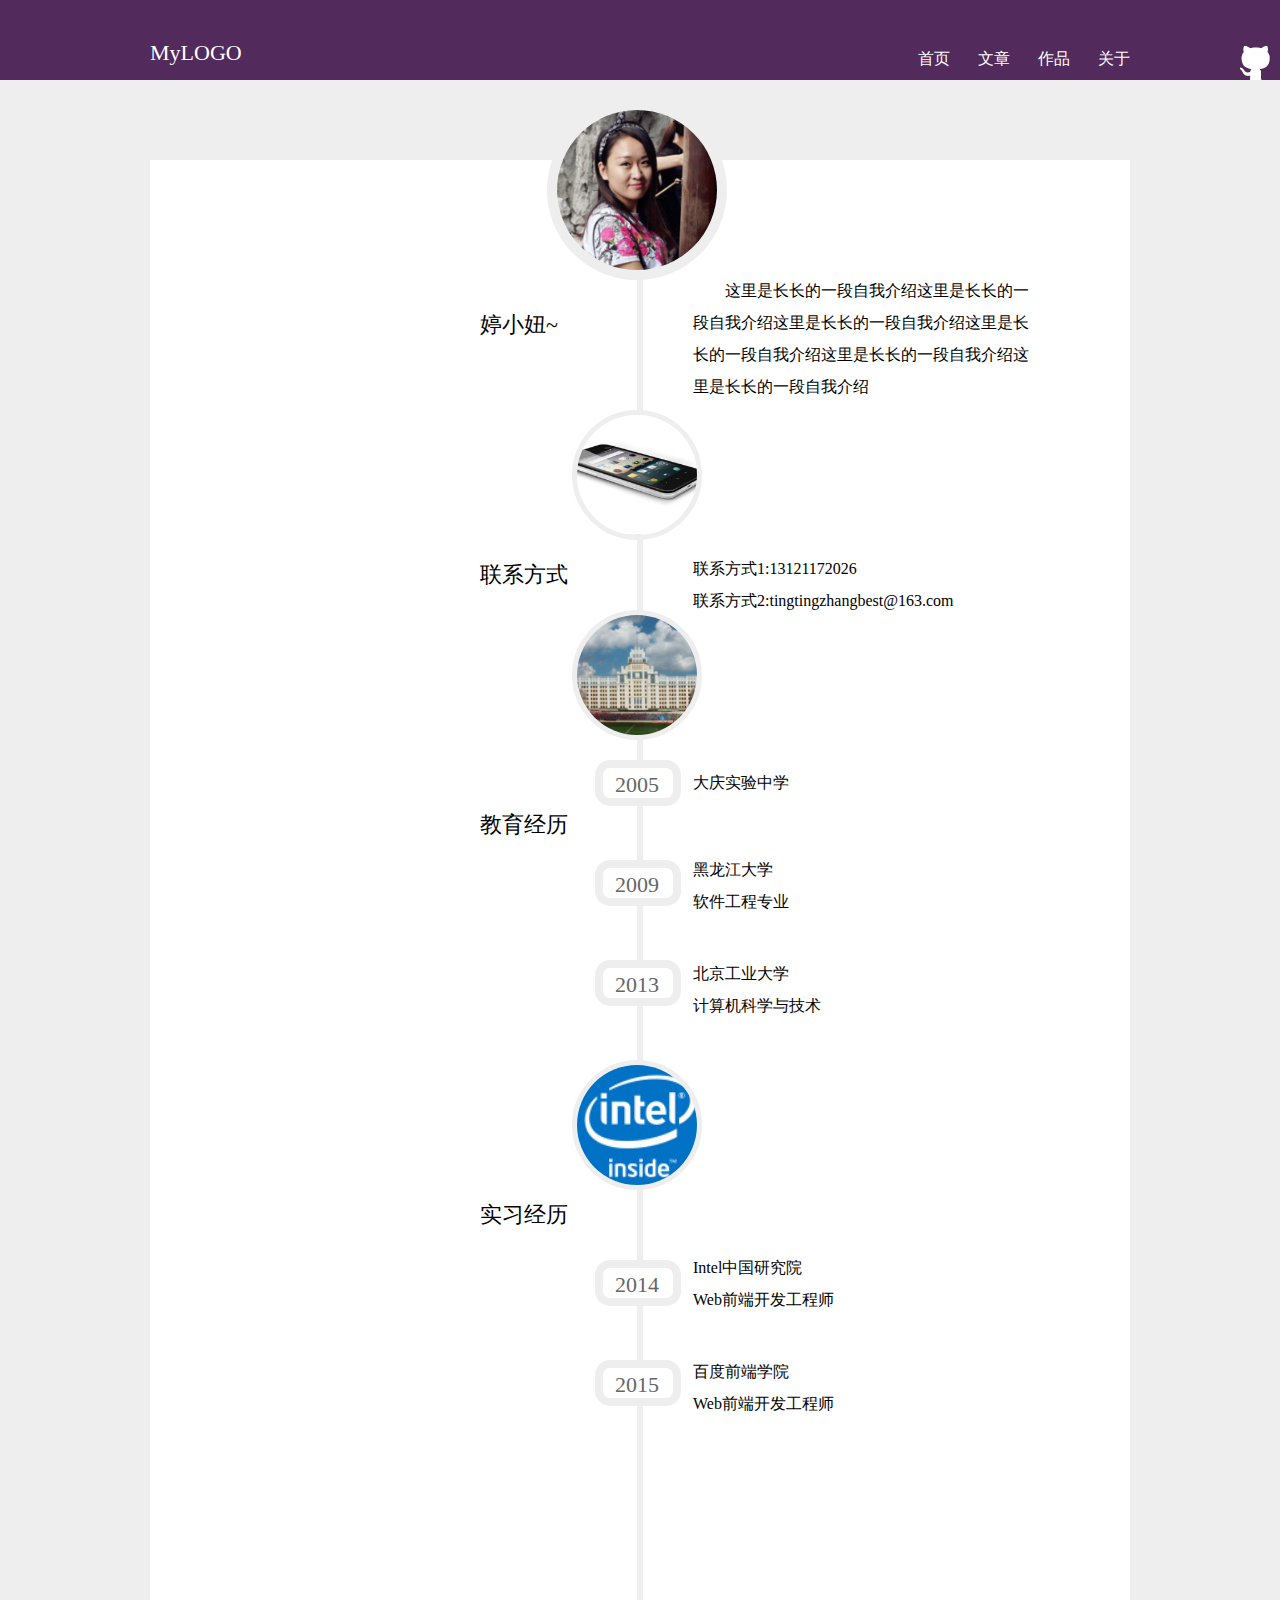
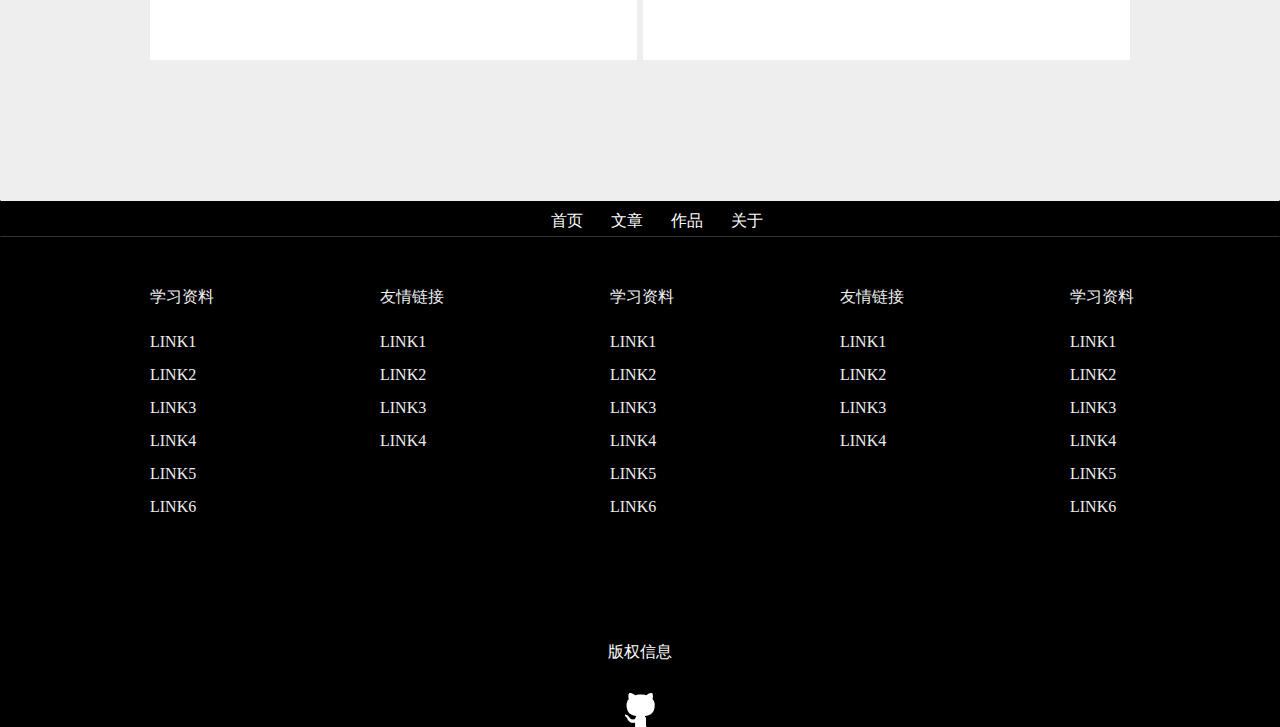
==== about.html @ 99a19ebb "upload blog" ====
<!DOCTYPE HTML>
<html xmlns="http://www.w3.org/1999/xhtml">
<head>
<meta http-equiv="Content-Type" content="text/html; charset=utf-8" />
<link href="css/style.css" rel="stylesheet" type="text/css">
<title>about</title>
</head>
<body class="bodycolor">
<div id="header">
	<div id="header_a">
		<span class="logo">MyLOGO</span>
		<div class="menu0">
		     <a href="index.html" class="menu">首页</a>
		     <a href="blog.html" class="menu">文章</a>
		     <a href="gallery.html" class="menu">作品</a>
		     <a href="about.html" class="menu1">关于</a>
		</div>
	</div>
		<img id="header_b" src="img/icon-github.png" />
</div>
<div id="aboutcontent">
	<div id="aboutcontent_left">
		<img  id="aboutcontent_img_name" src="img/header.jpg">
		<img  id="aboutcontent_img_tel" src="img/tele.jpg">
		<img  id="aboutcontent_img_sch" src="img/school.jpg">
		<img  id="aboutcontent_img_com" src="img/company.jpg">
		<div id="aboutcontent_date1"><p class="aboutcontent_date_p">2005</p></div>
		<div id="aboutcontent_date2"><p class="aboutcontent_date_p">2009</p></div>
		<div id="aboutcontent_date3"><p class="aboutcontent_date_p">2013</p></div>
		<div id="aboutcontent_date4"><p class="aboutcontent_date_p">2014</p></div>
		<div id="aboutcontent_date5"><p class="aboutcontent_date_p">2015</p></div>
		<p id="aboutcontent_left_name">婷小妞~</p>
		<p id="aboutcontent_left_tel">联系方式</p>
		<p id="aboutcontent_left_sch">教育经历</p>
		<p id="aboutcontent_left_com">实习经历</p>
    </div>
    <div id="aboutcontent_right">
    	<div id="aboutcontent_right_date1"><p>这里是长长的一段自我介绍这里是长长的一段自我介绍这里是长长的一段自我介绍这里是长长的一段自我介绍这里是长长的一段自我介绍这里是长长的一段自我介绍</p></div>
    	<div id="aboutcontent_right_date2"><p>联系方式1:13121172026</p><p>联系方式2:tingtingzhangbest@163.com</p></div>
    	<div id="aboutcontent_right_date3"><p>大庆实验中学</p></div>
    	<div id="aboutcontent_right_date4"><p>黑龙江大学</p><p>软件工程专业</p></div>
    	<div id="aboutcontent_right_date5"><p>北京工业大学</p><p>计算机科学与技术</p></div>
    	<div id="aboutcontent_right_date6"><p>Intel中国研究院</p><p>Web前端开发工程师</p></div>
    	<div id="aboutcontent_right_date7"><p>百度前端学院</p><p>Web前端开发工程师</p></div>
    </div>
</div>



<div id="content4_wrap2">
<div id="content4">
	<div id="content4_m">
	    <a href="index.html" class="menu">首页</a>
	    <a href="blog.html" class="menu">文章</a>
		<a href="gallery.html" class="menu">作品</a>
		<a href="about.html" class="menu1">关于</a>
	</div>
</div>
<div id="content5">
	<div id="content5_wrap">
	<div class="content5_m">
		<p class="content5_p">学习资料</p>
		<a href="" class="content5_a">LINK1</a>
		<a href="" class="content5_a">LINK2</a>
		<a href="" class="content5_a">LINK3</a>
		<a href="" class="content5_a">LINK4</a>
		<a href="" class="content5_a">LINK5</a>
		<a href="" class="content5_a">LINK6</a>
	</div>
	<div class="content5_m1">
		<p class="content5_p">友情链接</p>
		<a href="" class="content5_a">LINK1</a>
		<a href="" class="content5_a">LINK2</a>
		<a href="" class="content5_a">LINK3</a>
		<a href="" class="content5_a">LINK4</a>
	</div>
	<div class="content5_m1">
		<p class="content5_p">学习资料</p>
		<a href="" class="content5_a">LINK1</a>
		<a href="" class="content5_a">LINK2</a>
		<a href="" class="content5_a">LINK3</a>
		<a href="" class="content5_a">LINK4</a>
		<a href="" class="content5_a">LINK5</a>
		<a href="" class="content5_a">LINK6</a>
	</div>
	<div class="content5_m1">
		<p class="content5_p">友情链接</p>
		<a href="" class="content5_a">LINK1</a>
		<a href="" class="content5_a">LINK2</a>
		<a href="" class="content5_a">LINK3</a>
		<a href="" class="content5_a">LINK4</a>
	</div>
	<div class="content5_m2">
		<p class="content5_p">学习资料</p>
		<a href="" class="content5_a">LINK1</a>
		<a href="" class="content5_a">LINK2</a>
		<a href="" class="content5_a">LINK3</a>
		<a href="" class="content5_a">LINK4</a>
		<a href="" class="content5_a">LINK5</a>
		<a href="" class="content5_a">LINK6</a>
	</div>
</div>
	<p id="footer_p">版权信息</p>
	<img id="footer_img" src="img/icon-github.png" />
</div>
</div>




</body>
</html>
---- css/style.css ----
*{margin: 0;padding:0;}
html{
	min-width: 980px;
	
}
.bodycolor{background-color: #eee}
#header{
	background-color: #522A5C;
	width:100%;
	height:80px;
	position:relative;
	min-width: 1200px;
}
#header_a{
	margin:0 auto;
	width:980px;
	height:80px;
	position:relative;

}
#header_b{
	position:absolute;
	right: 10px;
	bottom: 0;
}
/*github图标的媒体查询*/
@media (max-width: 980px){
	#header_b{
		display:none;
	}
}
.logo{
	font-size: 22px;
	position:absolute;
	top:40px;
	left:0;
	color:white;
	font-family: "微软雅黑";

}
ul,li{
	list-style: none;
}
.menu0 ul{
	float:right;
}
.menu0 li{
	float:left;
}
.menu{
    font-family: "微软雅黑";
    font-size: 16px;
    margin-right: 24px;
    color:white;
    text-decoration: none;
}
.menu1{
    font-family: "微软雅黑";
    font-size: 16px;
    margin-right: 0;
    color:white;
    text-decoration: none;
}
.menu0{
	position:absolute;
    right: 0;
    bottom: 10px;
}

#img{
	width:100%;
	height:580px;
}

/*以上是头部的布局*/

/*以下是index的布局*/
#content1{
	width:100%;
	position:relative;
	min-width: 1200px;
}
.content_p{
	width: 400px;
	height:135px;
	background-color:#fff;
	background: -webkit-linear-gradient(top,rgba(255,255,255,.3) 75%,rgba(255,255,255,0) 100%);
	background: -moz-linear-gradient(top,rgba(255,255,255,.3) 75%,rgba(255,255,255,0) 100%);
	background: -ms-linear-gradient(top,rgba(255,255,255,.3) 75%,rgba(255,255,255,0) 100%);
	background: -o-linear-gradient(top,rgba(255,255,255,.3) 75%,rgba(255,255,255,0) 100%);
	filter:Alpha(opacity=30);|
	opacity: 0.3;
	position:absolute;
	bottom:4px;
	right:125px;
}
#content_p1{
	 text-align: right;
	 font-size: 18px;
	 padding:10px 10px 0 10px;
	 margin-bottom: 12px;
	 color:white;
}
#content_p2{
	 text-indent: 2em;
	 font-size: 14px;
	 padding:0 10px;
	 padding-bottom: 30px;
	 line-height: 1.5em;
	 color:white; 
}
#content2{
	width:100%;
	height: 450px;
	background-color:#EEE;
	margin-bottom: 450px;
	min-width: 1200px;

}
#content2_m_wrap{
    width: 1200px;
	overflow: hidden;
}
.content2_m1{
	width:320px;
	float:left;
	margin-top: 10px;
	margin-left: 185px;
	margin-right:10px;
	background-color:#fff;
    padding-bottom: 5000px;
	margin-bottom: -4980px;

}
.content2_m2{
	width:320px;
	float:left;
	margin-top: 10px;
	margin-right:10px;
	background-color:#fff;
	padding-bottom: 5000px;
	margin-bottom: -4980px;
}
.content2_img{
	width:300px;
	height:180px;
	margin: 10px;
}
.content2_p{
	text-indent: 2em;
	 font-size: 14px;
	 padding:15px 30px;
	 line-height: 1.7em;
}
#content3{
	width:100%;
	position: relative;
	background-color:#fff;
}
#content3_wrap{
	width:800px;
	min-width: 800px;
}
#content3_img{
	width:160px;
	height:160px;
	position: absolute;
	margin:auto;
	left:0;
	right:0;
	top:-500px;
}

#content3_p1{
	font-size:20px;
	font-family: "宋体";
	color: black;
	width:160px;
	height:50px;
	position: absolute;
	margin:auto;
	left:0;
	right:0;
	top:-300px;
	
}
#content3_p2{
	width:600px;
	position: absolute;
	font-size: 14px;
	line-height: 2em;
	text-indent: 2em;
	margin:auto;
	left:0;
	right:0;
	top:-200px;
}

/*以下是版权footer的布局*/
#content4{
	background-color: black;
	color: white;
	height:35px;
	border:1px solid #333;
	border-color:#eee black #333 black; 
	position: relative;
	min-width: 1200px;
}
#content4_m{

	position: absolute;
	top:10px;
	left:550px;
}
#content5{
	width:100%;
	height:490px;
	background-color: black;
	position: relative;
	min-width: 1200px;
}
#content5_wrap{
	width:1200px;
	min-width:1200px;
	overflow: hidden;
}
.content5_m{
	width:80px;
	height:250px;
	float:left;
	margin-left: 150px;
	margin-top: 50px;
	margin-right: 150px;

}
.content5_m1{
	width:80px;
	height:250px;
	float:left;
	margin-top: 50px;
	margin-right: 150px;
}
.content5_m2{
	width:80px;
	height:250px;
	float:left;
	margin-top: 50px;
}
.content5_p{
	color:#eee;
	margin-bottom: 25px;
}
.content5_a{
	color:#eee;
	padding-bottom: 15px;
	display:inline-block;
}
#content5 a:link{
	text-decoration: none;
}
#content5 a:hover{
	text-decoration: underline;
	
}
#footer_p{
	width:65px;
	height: 15px;
	position:absolute;
	margin:auto;
	left:0;
	right:0;
	bottom:70px;
	color: white;
}
#footer_img{
	position:absolute;
	margin:auto;
	left:0;
	right:0;
	bottom:0;
	top:456px;
}


/*以下是blog的布局*/
#bigcontent{
	width:100%;
	background-color: #eee;
	padding-top: 20px;
}
#bigcontent_wrap{
	width: 1250px;
	margin:0 auto;
}
/*以下是左半部分的布局*/
#leftcontent{
	width:700px;
	height:1000px;
	margin-left: 120px;
	float: left;
	margin-right: 15px;
}
#rightcontent{
	width:300px;
	height:100px;
	background-color: white;
	float: left;
}
.leftcontent_p{
	width:700px;
	background-color: white;
	margin-bottom: 10px;
	position: relative;
}
.leftcontent_p1{
	color:#A660B7;
	font-size: 18px;
	padding-top: 20px;
	padding-left: 15px;


}
.leftcontent_p2{
	color:#666;
	font-size: 16px;
	padding-top: 10px;
	padding-left: 15px;
	
}
.leftcontent_p3{
	font-size: 14px;
	text-indent: 2em;
	padding:10px 20px 0 20px;
	line-height: 2em;
	display: inline-block;
}
.leftcontent_p4{
	font-size: 14px;
	text-indent: 2em;
	padding:0 20px;
	line-height: 2em;
	display: inline-block;
}
.leftcontent_p5{
	text-align: right;
	margin: 40px 35px 0 0;
	padding-bottom: 20px;
	font-size: 12px;
	color: #999;
}
.leftcontent_p_small1{
	width:56px;
	height:46px;
	background-color:#522A5C;
	color:#eee;
	text-align: center;
	position: absolute;
	top:15px;
	left:-56px;
}
.leftcontent_p_small1 span{
	margin-top: 12px;
	display: inline-block;
}
.leftcontent_p_small2{
	width:56px;
	height:46px;
	background-color:#A660B7;
	color:#eee;
	text-align: center;
	position: absolute;
	top:61px;
	left:-56px;
	}
.leftcontent_p_small2 span{
	margin-top: 12px;
	display: inline-block;
}
#leftcontent_bottom{
	width:650px;
	height:50px;
	margin-left: 50px;
	margin-bottom: 50px;
}
.leftcontent_bottom1{
	height:50px;
	background-color: white;
	float:left;
	margin-right: 10px;
	color: black;
}
.leftcontent_bottom2{
	height:50px;
	background-color: white;
	float:left;
	margin-right: 10px;
	color: black;
}
.leftcontent_bottom3{
	height:50px;
	background-color: white;
	float:left;
	margin-right: 10px;
	color: black;
}
.leftcontent_bottom1 a{
	margin-top: 15px;
	display: inline-block;
	padding:0 10px;
}
.leftcontent_bottom1:hover{
	background-color: #A660B7;
}
.leftcontent_bottom2:hover{
	background-color: #A660B7;
}

.leftcontent_bottom2 a{
	margin-top: 15px;
	display: inline-block;
	padding:0 20px;
}
#content4_wrap{
	width:100%;
	clear:left;
	position: absolute;
	top:1600px;
}
#leftcontent_bottom a{
	color: black;
}
#leftcontent_bottom a:link{
	text-decoration: none;
}
/*以下是右半部分的布局*/
#rightcontent_top{
	width:300px;
}
#rightcontent_top1{
	width: 260px;
	height: 40px;
	margin:25px auto;
	border: 1px solid #e2e2e2;
	position: relative;
}
#rightcontent_top1:hover{
	border:  1px solid #474560;
}
.keyword{
	width:170px;
	height: 40px;
	border:none;
	outline:medium;
	background-image: url(../img/search.png);
	background-repeat: no-repeat;
	background-size: 144px;
}
.keyword:focus{
	background-image: none;
}
.submit{
	width:50px;
	height: 40px;
	border:none;
	font-size: 18px;
	color:#fff;
	background: #e2e2e2;
	position: absolute;
	top:0;
	right: 0;
}
.submit:hover{
	background: #47456D;
}



#rightcontent_select{
	width:300px;
	margin-top: 40px;
}
.rightcontent_select1{
	width:294px;
	height:60px;
	background-color: #fff;
	border-left:6px solid #DFC6E6;
	margin-top:2px;

}
.rightcontent_select1:hover{
	border-left:6px solid #522A5C;
}
.rightcontent_select1 span{
	font-size: 20px;
	padding-left: 25px;
	display: inline-block;
	font-family: "微软雅黑";
	font-size: 16px;
}
#rightcontent_calendar{
	width:300px;
	height:300px;
	background-color: white;
	margin-top: 16px;
	padding-top: 8px;
}
.calendar{
	margin:20px;
	width:260px;
	height: 260px;
	text-align: center;
	border-collapse: collapse;
	color: #888;
	font-size: 16px;
	font-family: "微软雅黑";
}
.calendar tr{
	border-bottom: 1px solid #DFC6E6;
}
.calendar td{
	font-size: 16px;
}
.calendar_dark{
	color: #522A5C;
	font-weight: bold;
}





#rightcontent_bottom{
	width:300px;
	height:240px;
	background-color: white;
	margin-top: 16px;
}
.tag_title{
	font-size: 20px;
	color: #666;
	padding-top: 20px;
	margin-left: 30px;
	margin-bottom: 20px;
	font-family: "微软雅黑";
}

.tag_item{
	color: #773C88;
	font-size: 16px;
	margin-left: 25px;
	line-height: 2em;
	font-family: "微软雅黑";
}
.tag_item span{
	padding-right: 10px;
}
.tag_1{
	font-size: 34px;
	font-weight: bold;
}
.tag_2{
	font-size: 24px;
	font-weight: bold;
}
/*以下是gallery的布局*/
#gallery_big_wrap{
	width:1300px;
	
}
#gallery_left{
	width:762px;
	margin-top: 20px;
	margin-left: 120px;
	float: left;
	margin-right: 15px;
	background-color: white;
}
#gallery_right{
	width:300px;
	   /*height:500px;一会是要删除的*/
	margin-top: 20px;
	background-color: white;
	float: left;
}
#content4_wrap1{
	width:100%;
	clear:left;
	position: absolute;
	top:1400px;
}
#gallery_left_title{
	height:55px;
	background-color:white;
	font-family: "微软雅黑";

}
#gallery_left_title li{
	height:40px;
	padding: 8px 17px;
	display: inline-block;
	background-color: white;
	margin-right: -6px;
	border-top: 4px solid #DFC6E6;
	border-right: 2px solid #F6F6F6;
	border-bottom: 2px solid #F6F6F6;	
}
#gallery_left_title li:hover{
	border-top: 4px solid #522A5C;
	border-bottom: 2px solid white;
}

#gallery_left_title li a{
	text-decoration: none;
	color:black;
	font-size: 18px;
	display: inline-block;
	padding-top: 10px;

}
#gallery_left_contains{
	width:785px;
	height: 1050px;
	padding-top: 30px;
	padding-left: 15px;
	box-sizing:border-box;
	position: relative;
}
.gallery_left_contains_image_first{
	width:340px;
	float: left;
	margin: 0 43px 15px 0;
}
.gallery_left_contains_image{
	width:190px;
	margin-bottom: 15px;
	margin-right: 10px;
	
}
#gallery_left_contains div img{
	display: block;
}
#image2_1{
	position: absolute;
	top:345px;
	left:205px;
}
#image3_1{
	position: absolute;
	top:30px;
	left:390px;
}
#image4_1{
	position: absolute;
	top:30px;
	left:575px;
}
.gallery_left_contains_p1{
	width:340px;
	background-color: #D9A300;
	padding:10px;
	position: relative;
}
.gallery_left_contains_p3{
	width:150px;
	background-color: #8E1CB9;
	padding:10px;
	position: relative;
}
.gallery_left_contains_p4{
	width:150px;
	background-color: #EA5224;
	padding:10px;
	position: relative;
}
.gallery_left_contains_p5{
	width:150px;
	background-color: #DB1779;
	padding:10px;
	position: relative;
}
.gallery_left_contains_p6{
	width:150px;
	background-color: #36BF83;
	padding:10px;
	position: relative;
}
.gallery_left_contains_p7{
	width:150px;
	background-color: #67BF27;
	padding:10px;
	position: relative;
}
.gallery_left_contains_p8{
	width:150px;
	background-color: #ADDE89;
	padding:10px;
	position: relative;
}
.gallery_left_contains_p9{
	width:150px;
	background-color: #9BB7E8;
	padding:10px;
	position: relative;
}
.gallery_left_contains_p10{
	width:150px;
	background-color: #F25A5A;
	padding:10px;
	position: relative;
}
.gallery_left_contains_p11{
	width:150px;
	background-color: #487EDE;
	padding:10px;
	position: relative;
}
.gallery_left_contains_p_left{
	position: absolute;
	top:15px;
	left:15px;

}
#gallery_left_contains div span{
	display:inline-block;
	border:1px solid white;
	padding:5px 9px;
	-webkit-border-radius:20px;
	-moz-border-radius:20px;
	border-radius:20px;
	color: white;
}
.gallery_left_contains_p_right{
	margin-top: 8px;
	margin-left: 50px;
    width:100px;
}
.gallery_left_contains_p_right1{
	margin-top: 8px;
	margin-left: 50px;
    width:200px;
}
#gallery_left_contains div h4{
	font-size: 16px;
	padding-bottom: 5px;
	color: white;
	font-weight: normal;
}
#gallery_left_contains div p{
	font-size: 14px;
	line-height: 1.5em;
	color: white;
}
/*加载更多*/
#addmoreup{
	width:800px;
	height: 10px;
	background-color: #eee;
	clear:both;
}
#addmore{
	width:755px;
	height: 60px;
	background-color: white;
	clear: both;
}
#addmore a{
	font-size: 20px;
	color: #666666;
	padding-top: 20px;
	padding-left: 350px;
	text-decoration: none;
	display: block;
	font-family: "黑体";
}
#gallery_right1{
	width:300px;
	height: 10px;
	background-color: #eee;
}

#gallery_right2{
	width:300px;
	height: 300px;
}
#gallery_right2 p{
	font-family: "微软雅黑";
	font-size: 16px;
	padding:20px 0 0 20px;
	color: #666;
	margin-bottom: 20px;
}
.ranking_all{
	width:260px;
	margin:0 auto;
	margin-bottom: 10px;
}
.ranking_all span{
	font-family: "微软雅黑";
}
.ranking_num{
	width:16px;
	height: 16px;
	background-color: #522A5C;
	color: white;
	border-radius: 50%;
	display: inline-block;
	text-align: center;
	line-height: 16px;
	font-size: 12px;
}
.ranking_bar_wrap{
	width:140px;
	height: 20px;
	border:1px solid #522A5C;
	background-color: #F6F6F6;
	display: inline-block;
	position: relative;
	top:6px;
	
}
.ranking_bar{
	height: 20px;
	background-color:#522A5C; 
}

/*以下是about的布局*/
#aboutcontent{
	width:980px;
	height:1500px;
	margin:80px auto;
	background-color: #EEE;
}
#aboutcontent_left{
	width:487px;
	height:1500px;
	float:left;
	background-color: #fff;
	position: relative;
}
#aboutcontent_right{
	width:487px;
	height:1500px;
	float:right;
	background-color: #fff;
}
#aboutcontent_img_name{
	width:160px;
	height: 160px;
	border:10px solid #eee;
	border-radius: 250px;
	position: absolute;
	top:-60px;
	right:-90px;
}
#aboutcontent_img_tel{
	width:120px;
	height: 120px;
	border:5px solid #eee;
	border-radius: 250px;
	position: absolute;
	top:250px;
	right:-65px;
}
#aboutcontent_img_sch{
	width:120px;
	height: 120px;
	border:5px solid #eee;
	border-radius: 250px;
	position: absolute;
	top:450px;
	right:-65px;
}
#aboutcontent_img_com{
	width:120px;
	height: 120px;
	border:5px solid #eee;
	border-radius: 250px;
	position: absolute;
	top:900px;
	right:-65px;
}
#aboutcontent_left p{
	font-size: 22px;
	word-spacing: 1.5em;
	font-family: "幼圆";
}
#aboutcontent_left_name{
	margin-top: 150px;
	margin-left: 330px;
}
#aboutcontent_left_tel{
	margin-top: 220px;
	margin-left: 330px;
}
#aboutcontent_left_sch{
	margin-top: 220px;
	margin-left: 330px;
}
#aboutcontent_left_com{
	margin-top: 360px;
	margin-left: 330px;
}
.aboutcontent_date_p{
	margin:4px 12px;
	color: #666;

}
#aboutcontent_date1{
	width:70px;
	height: 30px;
	border-radius: 15px;
	border:8px solid #eee;
	font-size: 20px;
	background-color: white;
	position: absolute;
	top:600px;
	right:-44px;
}
#aboutcontent_date2{
	width:70px;
	height: 30px;
	border-radius: 15px;
	border:8px solid #eee;
	font-size: 20px;
	background-color: white;
	position: absolute;
	top:700px;
	right:-44px;
}
#aboutcontent_date3{
	width:70px;
	height: 30px;
	border-radius: 15px;
	border:8px solid #eee;
	font-size: 20px;
	background-color: white;
	position: absolute;
	top:800px;
	right:-44px;
}
#aboutcontent_date4{
	width:70px;
	height: 30px;
	border-radius: 15px;
	border:8px solid #eee;
	font-size: 20px;
	background-color: white;
	position: absolute;
	top:1100px;
	right:-44px;
}
#aboutcontent_date5{
	width:70px;
	height: 30px;
	border-radius: 15px;
	border:8px solid #eee;
	font-size: 20px;
	background-color: white;
	position: absolute;
	top:1200px;
	right:-44px;
}
/*右侧布局*/
#aboutcontent_right_date1{
	width:340px;
	margin-left: 50px;
	margin-top: 115px;
	line-height: 2em;
	text-indent: 2em;
}
#aboutcontent_right_date2{
	width:340px;
	margin-left: 50px;
	margin-top: 150px;
	line-height: 2em;
}
#aboutcontent_right_date3{
	width:340px;
	margin-left: 50px;
	margin-top: 150px;
	line-height: 2em;
}
#aboutcontent_right_date4{
	width:340px;
	margin-left: 50px;
	margin-top: 55px;
	line-height: 2em;
}
#aboutcontent_right_date5{
	width:340px;
	margin-left: 50px;
	margin-top: 40px;
	line-height: 2em;
}
#aboutcontent_right_date6{
	width:340px;
	margin-left: 50px;
	margin-top: 230px;
	line-height: 2em;
}
#aboutcontent_right_date7{
	width:340px;
	margin-left: 50px;
	margin-top: 40px;
	line-height: 2em;
}


#content4_wrap2{
	width:100%;
	clear:left;
	position: absolute;
	top:1800px;
}
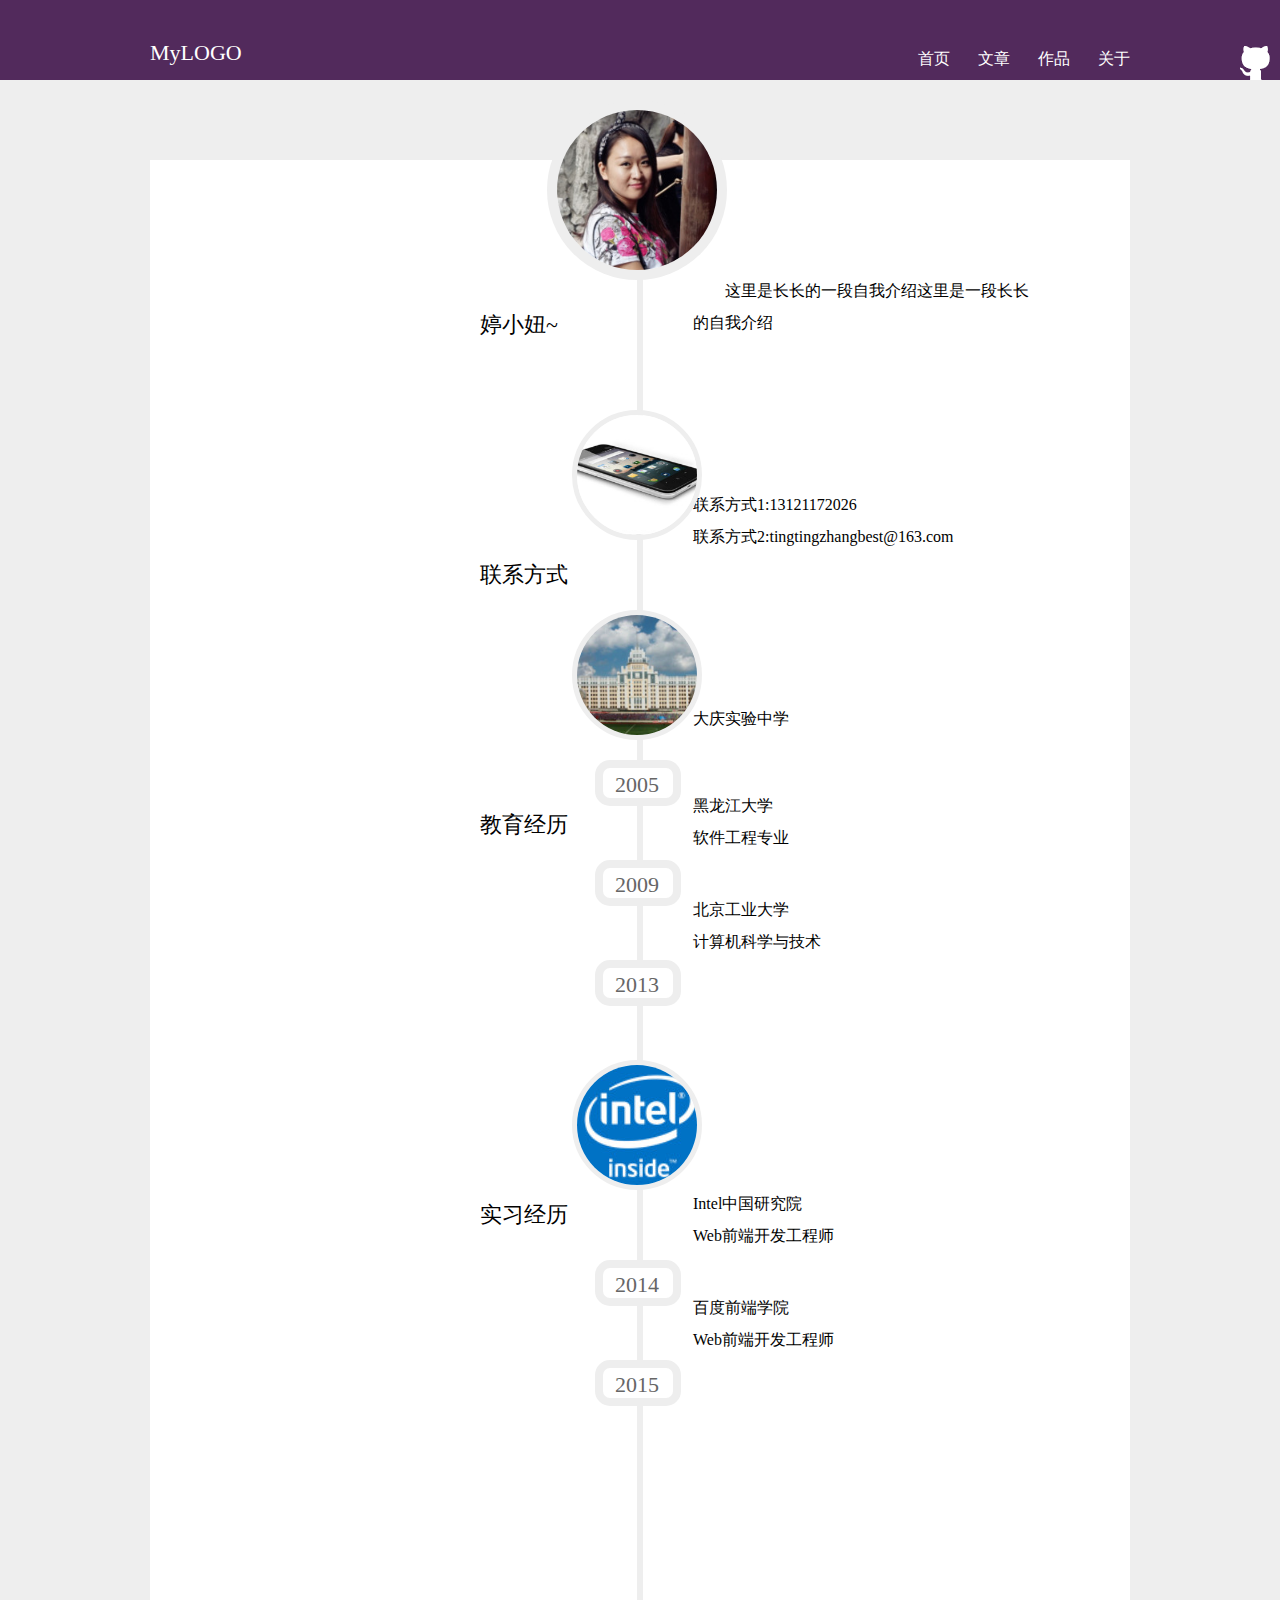
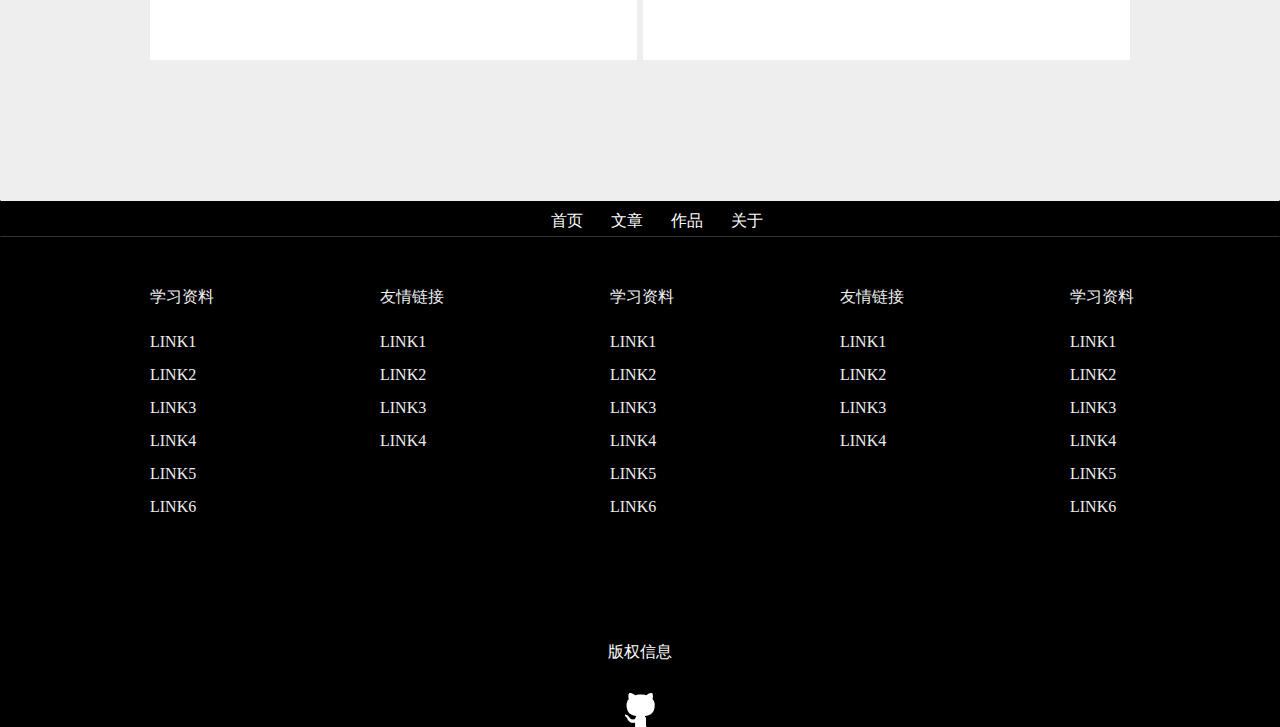
==== commit 633dcc24: "Update about.html" ====
--- a/about.html
+++ b/about.html
@@ -35,13 +35,13 @@
 		<p id="aboutcontent_left_com">实习经历</p>
     </div>
     <div id="aboutcontent_right">
-    	<div id="aboutcontent_right_date1"><p>这里是长长的一段自我介绍这里是长长的一段自我介绍这里是长长的一段自我介绍这里是长长的一段自我介绍这里是长长的一段自我介绍这里是长长的一段自我介绍</p></div>
-    	<div id="aboutcontent_right_date2"><p>联系方式1:13121172026</p><p>联系方式2:tingtingzhangbest@163.com</p></div>
-    	<div id="aboutcontent_right_date3"><p>大庆实验中学</p></div>
-    	<div id="aboutcontent_right_date4"><p>黑龙江大学</p><p>软件工程专业</p></div>
-    	<div id="aboutcontent_right_date5"><p>北京工业大学</p><p>计算机科学与技术</p></div>
-    	<div id="aboutcontent_right_date6"><p>Intel中国研究院</p><p>Web前端开发工程师</p></div>
-    	<div id="aboutcontent_right_date7"><p>百度前端学院</p><p>Web前端开发工程师</p></div>
+    	<div id="aboutcontent_right_date1"><div>这里是长长的一段自我介绍这里是一段长长的自我介绍</div></div>
+    	<div id="aboutcontent_right_date2"><div>联系方式1:13121172026</div><div>联系方式2:tingtingzhangbest@163.com</div></div>
+    	<div id="aboutcontent_right_date3"><div>大庆实验中学</div></div>
+    	<div id="aboutcontent_right_date4"><div>黑龙江大学</div><div>软件工程专业</div></div>
+    	<div id="aboutcontent_right_date5"><div>北京工业大学</div><div>计算机科学与技术</div></div>
+    	<div id="aboutcontent_right_date6"><div>Intel中国研究院</div><div>Web前端开发工程师</div></div>
+    	<div id="aboutcontent_right_date7"><div>百度前端学院</div><div>Web前端开发工程师</div></div>
     </div>
 </div>
 
@@ -59,7 +59,7 @@
 <div id="content5">
 	<div id="content5_wrap">
 	<div class="content5_m">
-		<p class="content5_p">学习资料</p>
+		<div class="content5_p">学习资料</div>
 		<a href="" class="content5_a">LINK1</a>
 		<a href="" class="content5_a">LINK2</a>
 		<a href="" class="content5_a">LINK3</a>
@@ -68,14 +68,14 @@
 		<a href="" class="content5_a">LINK6</a>
 	</div>
 	<div class="content5_m1">
-		<p class="content5_p">友情链接</p>
+		<div class="content5_p">友情链接</div>
 		<a href="" class="content5_a">LINK1</a>
 		<a href="" class="content5_a">LINK2</a>
 		<a href="" class="content5_a">LINK3</a>
 		<a href="" class="content5_a">LINK4</a>
 	</div>
 	<div class="content5_m1">
-		<p class="content5_p">学习资料</p>
+		<div class="content5_p">学习资料</div>
 		<a href="" class="content5_a">LINK1</a>
 		<a href="" class="content5_a">LINK2</a>
 		<a href="" class="content5_a">LINK3</a>
@@ -84,14 +84,14 @@
 		<a href="" class="content5_a">LINK6</a>
 	</div>
 	<div class="content5_m1">
-		<p class="content5_p">友情链接</p>
+		<div class="content5_p">友情链接</div>
 		<a href="" class="content5_a">LINK1</a>
 		<a href="" class="content5_a">LINK2</a>
 		<a href="" class="content5_a">LINK3</a>
 		<a href="" class="content5_a">LINK4</a>
 	</div>
 	<div class="content5_m2">
-		<p class="content5_p">学习资料</p>
+		<div class="content5_p">学习资料</div>
 		<a href="" class="content5_a">LINK1</a>
 		<a href="" class="content5_a">LINK2</a>
 		<a href="" class="content5_a">LINK3</a>
@@ -100,7 +100,7 @@
 		<a href="" class="content5_a">LINK6</a>
 	</div>
 </div>
-	<p id="footer_p">版权信息</p>
+	<div id="footer_p">版权信息</div>
 	<img id="footer_img" src="img/icon-github.png" />
 </div>
 </div>
@@ -109,4 +109,4 @@
 
 
 </body>
-</html>+</html>
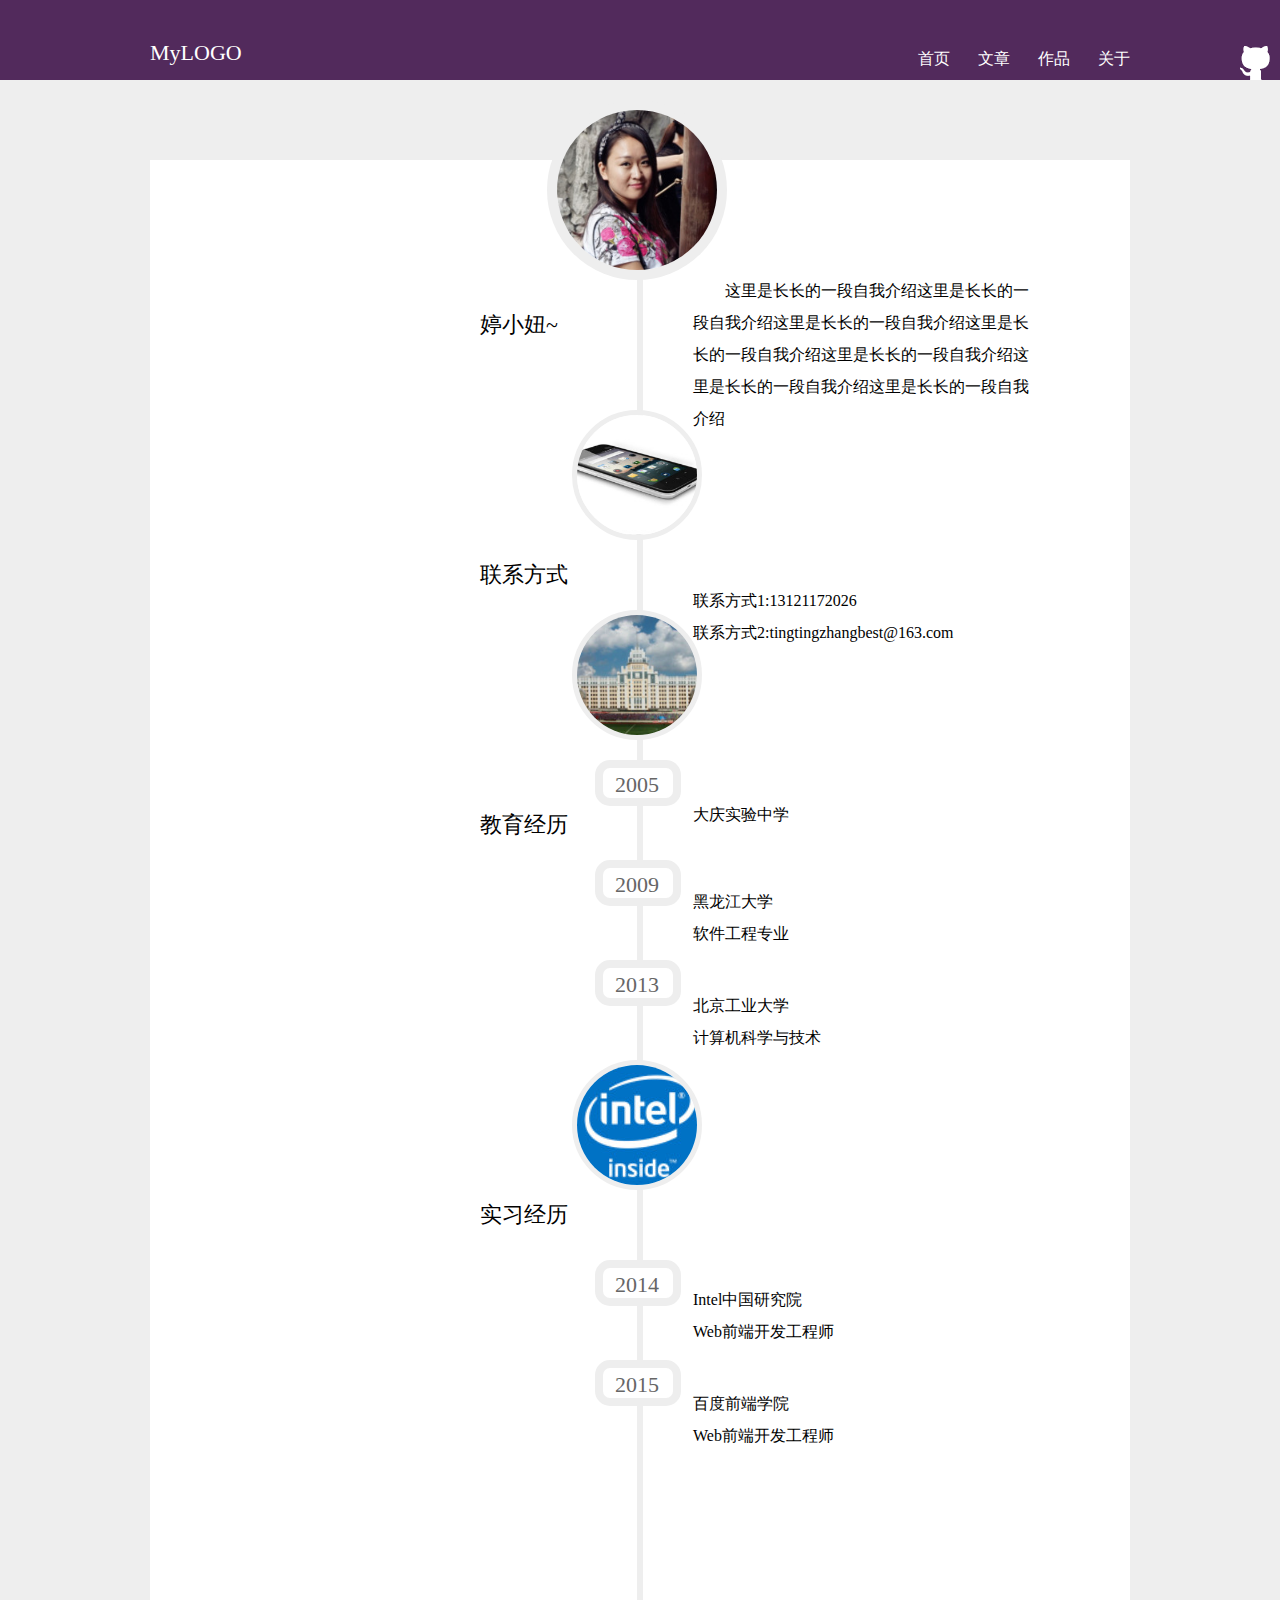
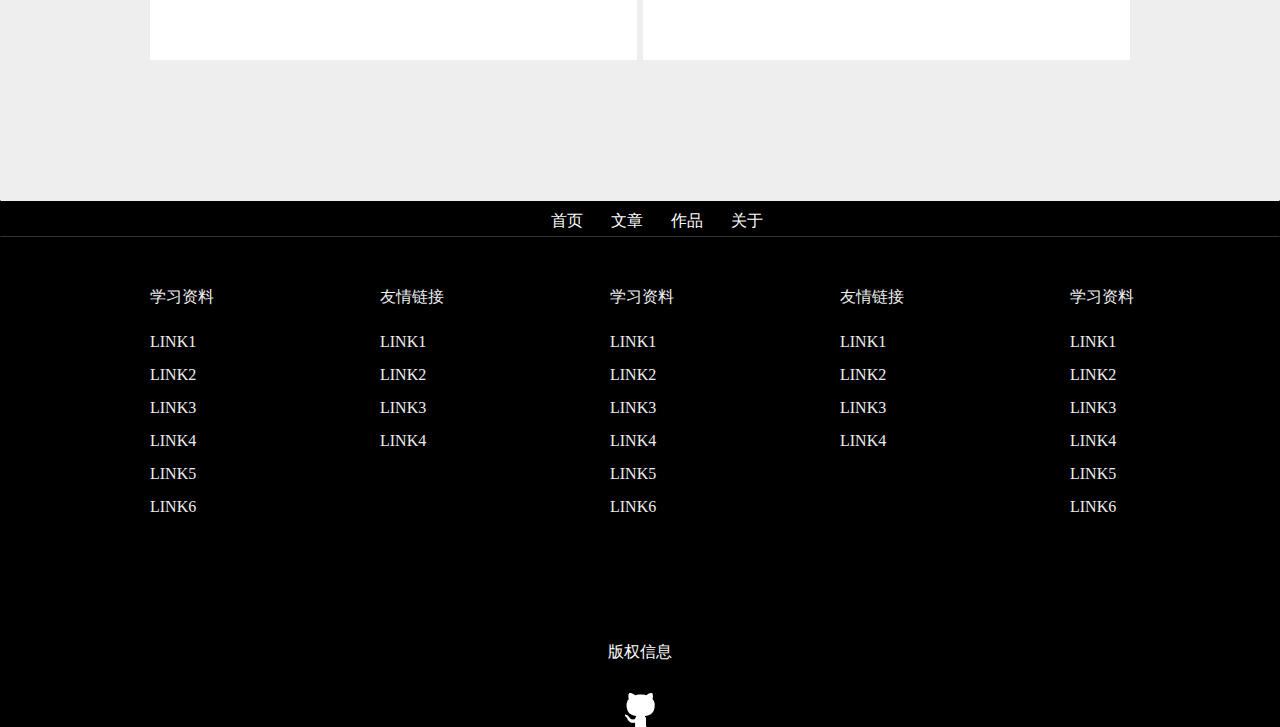
==== commit 96bf5476: "Update about.html" ====
--- a/about.html
+++ b/about.html
@@ -35,7 +35,7 @@
 		<p id="aboutcontent_left_com">实习经历</p>
     </div>
     <div id="aboutcontent_right">
-    	<div id="aboutcontent_right_date1"><div>这里是长长的一段自我介绍这里是一段长长的自我介绍</div></div>
+    	<div id="aboutcontent_right_date1"><div>这里是长长的一段自我介绍这里是长长的一段自我介绍这里是长长的一段自我介绍这里是长长的一段自我介绍这里是长长的一段自我介绍这里是长长的一段自我介绍这里是长长的一段自我介绍</div></div>
     	<div id="aboutcontent_right_date2"><div>联系方式1:13121172026</div><div>联系方式2:tingtingzhangbest@163.com</div></div>
     	<div id="aboutcontent_right_date3"><div>大庆实验中学</div></div>
     	<div id="aboutcontent_right_date4"><div>黑龙江大学</div><div>软件工程专业</div></div>
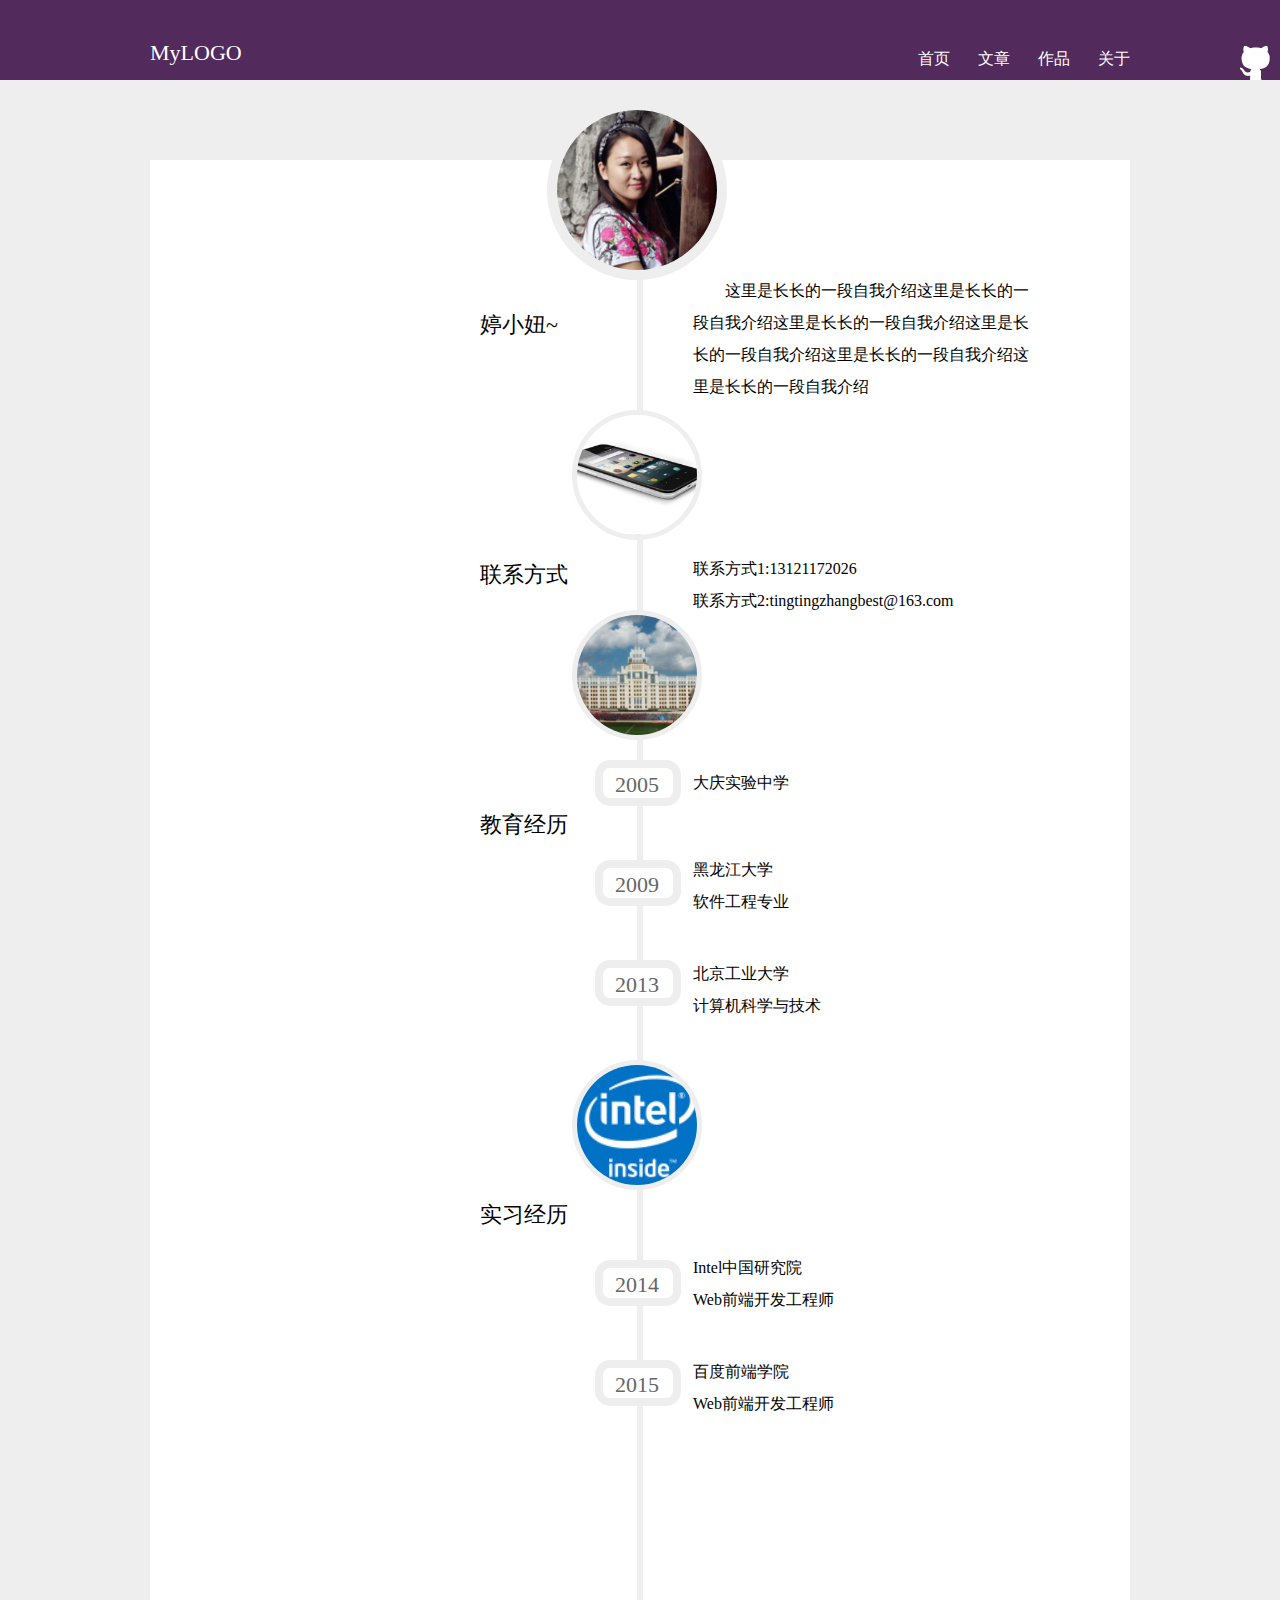
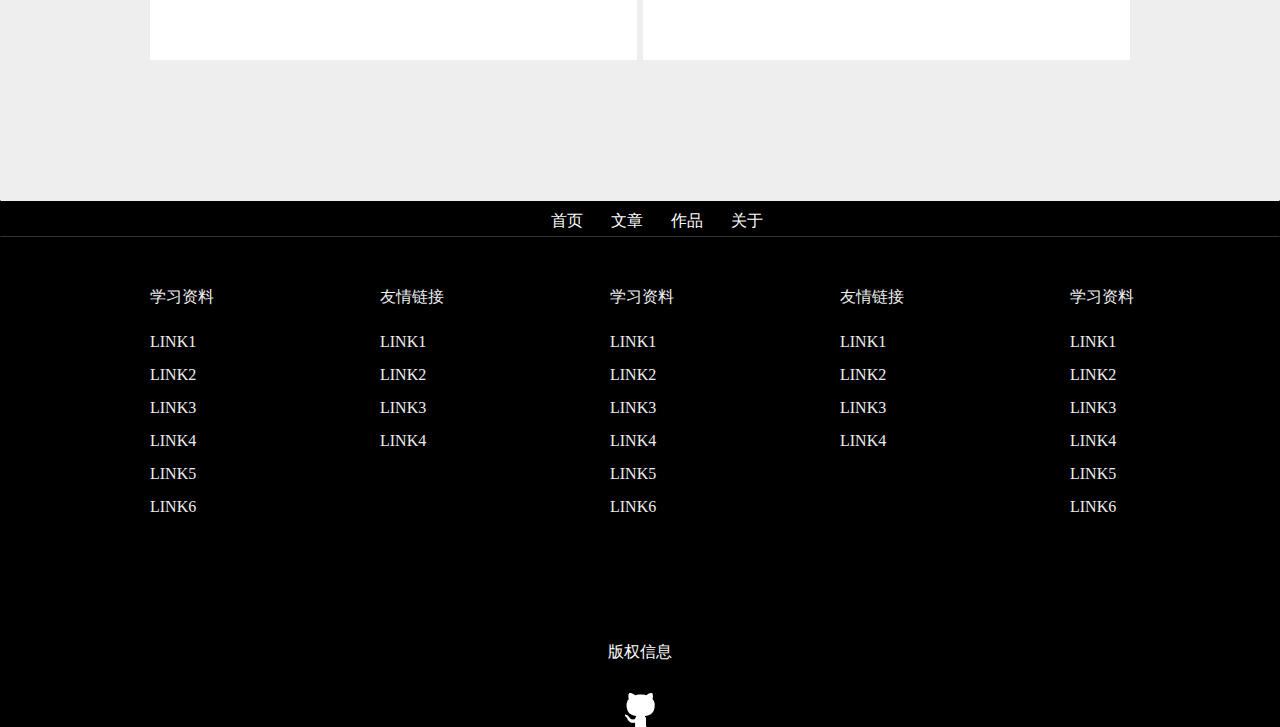
==== commit d1c52206: "Update about.html" ====
--- a/about.html
+++ b/about.html
@@ -35,7 +35,7 @@
 		<p id="aboutcontent_left_com">实习经历</p>
     </div>
     <div id="aboutcontent_right">
-    	<div id="aboutcontent_right_date1"><div>这里是长长的一段自我介绍这里是长长的一段自我介绍这里是长长的一段自我介绍这里是长长的一段自我介绍这里是长长的一段自我介绍这里是长长的一段自我介绍这里是长长的一段自我介绍</div></div>
+    	<div id="aboutcontent_right_date1"><div>这里是长长的一段自我介绍这里是长长的一段自我介绍这里是长长的一段自我介绍这里是长长的一段自我介绍这里是长长的一段自我介绍这里是长长的一段自我介绍</div></div>
     	<div id="aboutcontent_right_date2"><div>联系方式1:13121172026</div><div>联系方式2:tingtingzhangbest@163.com</div></div>
     	<div id="aboutcontent_right_date3"><div>大庆实验中学</div></div>
     	<div id="aboutcontent_right_date4"><div>黑龙江大学</div><div>软件工程专业</div></div>
